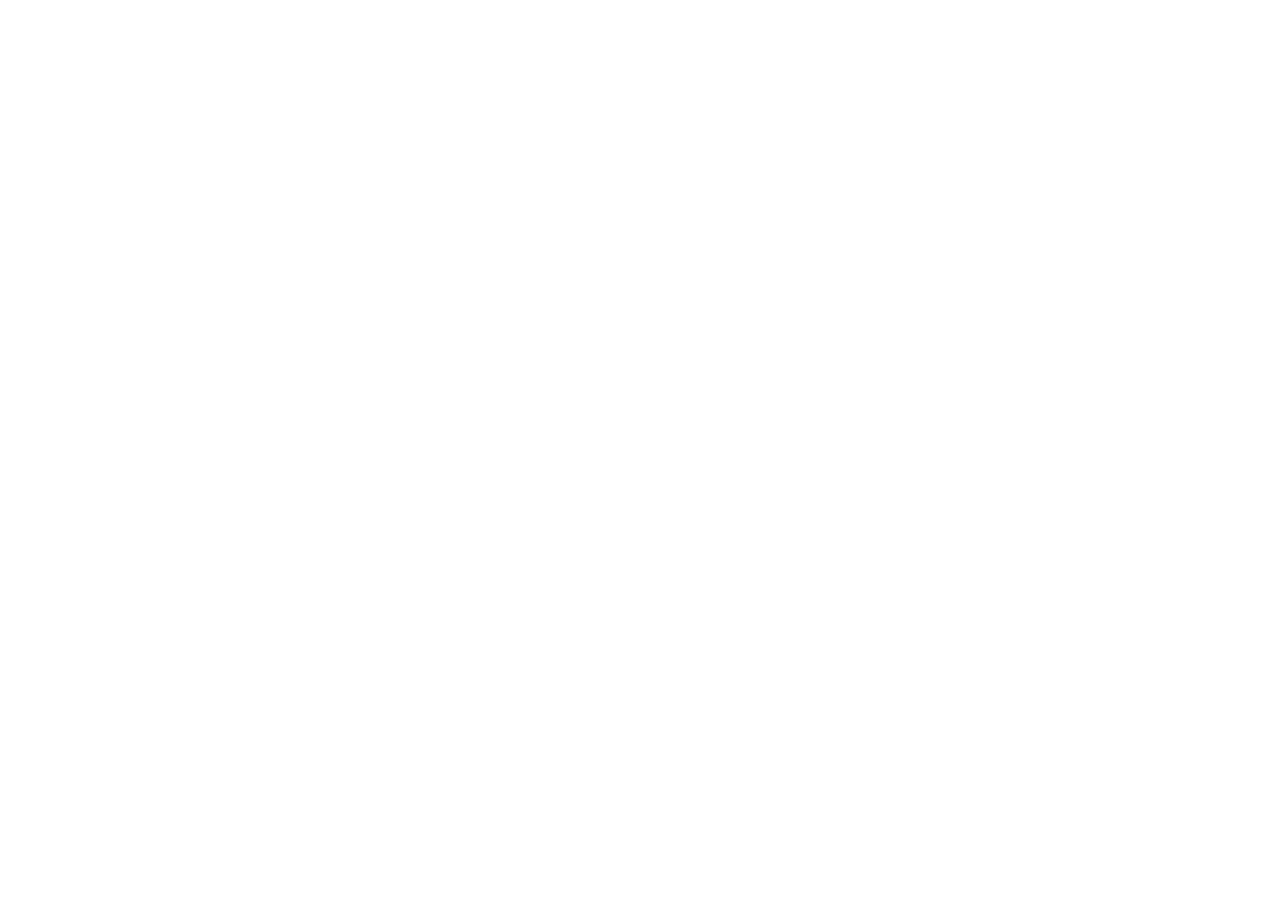
==== index.html @ 75377de4 "creating new structure relates #3" ====
<!DOCTYPE html>
<html lang="en">
<head>
    <meta charset="UTF-8">
    <meta http-equiv="X-UA-Compatible" content="IE=edge">
    <meta name="viewport" content="width=device-width, initial-scale=1.0">
    
    <link rel="stylesheet" href="css/all.css"> 
    <link rel="stylesheet" href="css/LoginStyle.css">
    <title>Test</title>
</head>
<body>
  

    

</body>
</html>
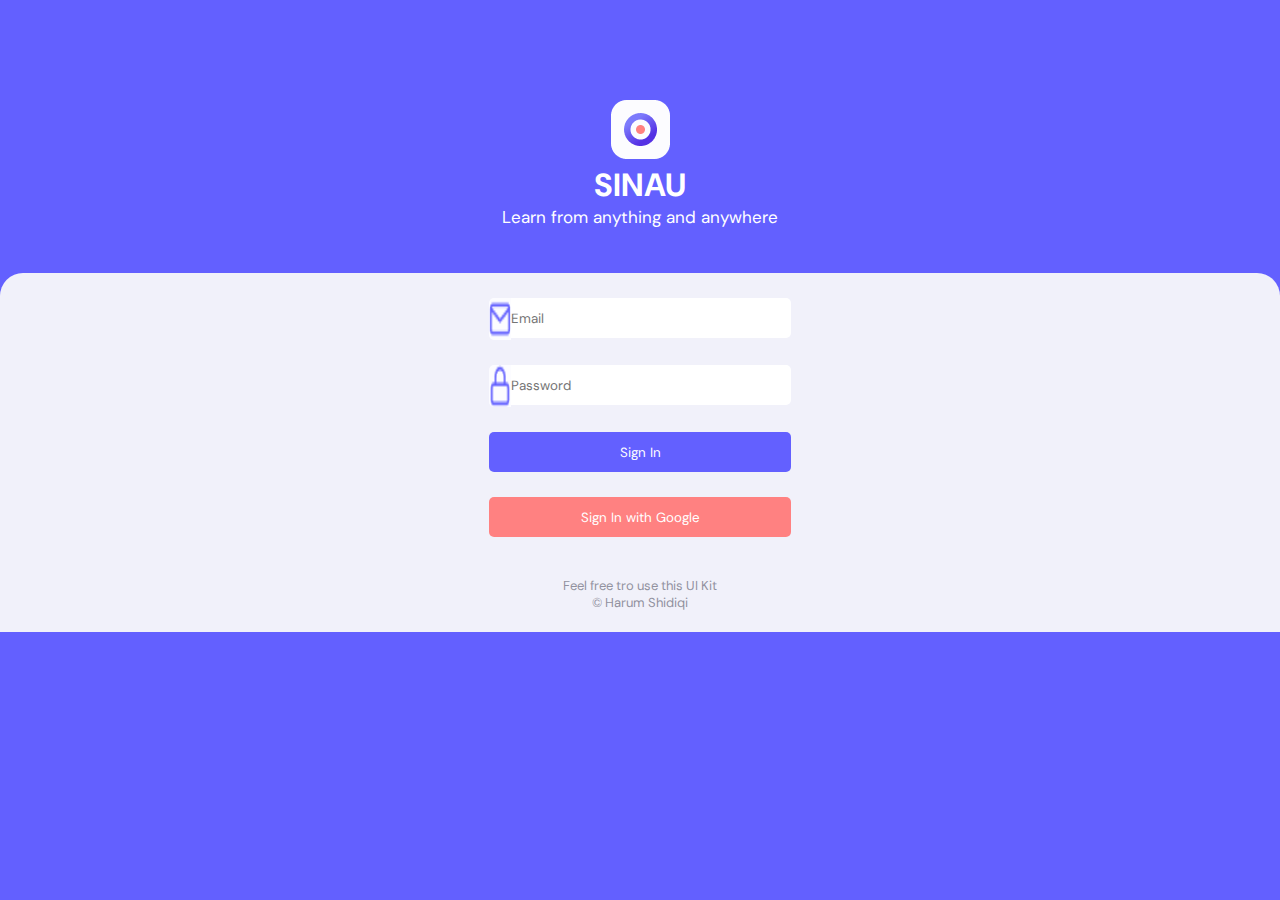
==== commit c696f207: "move index.html to the root" ====
--- a/index.html
+++ b/index.html
@@ -1,18 +1,50 @@
 <!DOCTYPE html>
 <html lang="en">
-<head>
-    <meta charset="UTF-8">
-    <meta http-equiv="X-UA-Compatible" content="IE=edge">
-    <meta name="viewport" content="width=device-width, initial-scale=1.0">
-    
-    <link rel="stylesheet" href="css/all.css"> 
-    <link rel="stylesheet" href="css/LoginStyle.css">
-    <title>Test</title>
-</head>
-<body>
-  
-
-    
-
-</body>
-</html>+  <head>
+    <meta charset="UTF-8" />
+    <meta http-equiv="X-UA-Compatible" content="IE=edge" />
+    <meta name="viewport" content="width=device-width, initial-scale=1.0" />
+    <title>Document</title>
+    <link rel="stylesheet" href="/css/style.css" />
+  </head>
+  <body class="body_login">
+    <header class="header_login">
+      <figure>
+        <img src="/img/Logo.png" alt="The logo of the page" class="page-logo" />
+      </figure>
+      <h1>SINAU</h1>
+      <p>Learn from anything and anywhere</p>
+    </header>
+    <section class="main-section">
+      <div class="email-part">
+        <img src="/img/email-icon.png" alt="Email icon" id="email-icon" />
+        <input type="email" name="email" id="email" placeholder="Email" />
+      </div>
+      <div class="password-part">
+        <img
+          src="/img/password-icon.png"
+          alt="Password icon"
+          id="password-icon"
+        />
+        <input
+          type="password"
+          name="password"
+          id="password"
+          placeholder="Password"
+        />
+      </div>
+      <div class="center-layout">
+        <button class="sign-in">Sign In</button>
+      </div>
+      <div class="center-layout">
+        <button class="sign-in-with-google">Sign In with Google</button>
+      </div>
+    </section>
+    <footer class="center-layout footer">
+      <p class="footer-text">
+        Feel free tro use this UI Kit<br />
+        © Harum Shidiqi
+      </p>
+    </footer>
+  </body>
+</html>
--- a/css/style.css
+++ b/css/style.css
@@ -0,0 +1,306 @@
+@import url("https://fonts.googleapis.com/css2?family=DM+Sans:wght@400;500;700&display=swap");
+
+@media(min-width:280px) {
+  * {
+    font-family: 'Inter', sans-serif;
+    padding: 0px;
+    margin: 0;
+  }
+
+  .dashboard-body {
+    background-color: #5F67F3;
+    height: 675px;
+
+  }
+
+  /*style for header of the page*/
+
+  .title {
+    font-size: 10px;
+    display: flex;
+    flex-direction: row;
+    align-items: center;
+
+    color: white;
+    height: 140px;
+
+
+
+  }
+
+  /*style for image*/
+  .header-img {
+    float: left;
+    border-radius: 50%;
+    height: 60px;
+    width: 100px;
+    padding-right: 25px;
+    padding-left: 20px;
+    padding-top: 15px;
+
+
+  }
+
+
+  /*style for star syboml*/
+  .checked {
+    color: #FFC960;
+  }
+
+  /*style for card images*/
+  .card-img {
+    float: right;
+    padding: 20px 20px 0px 0px;
+    width: 65px;
+    background-color: #FCFCFF;
+
+  }
+
+  /*style for  recommendation card */
+  .recom-items {
+    padding: 10px;
+    border-top-right-radius: 30px;
+    border-top-left-radius: 30px;
+    background-color: #F1F1FA;
+    font-size: 10px;
+    border: solid 1px #F1F1FA;
+    height: 770px;
+    width: 100%;
+    margin-top: 1%;
+  }
+
+  /*style for recommendation boxes*/
+  .card-container {
+    padding: 5px;
+    margin-top: 15px;
+    margin-bottom: 15px;
+    border: solid white;
+    border-radius: 15px;
+    background-color: white;
+    height: 100px;
+    width: 350px;
+   
+  }
+}
+
+.body_login {
+  background-color: #6360ff;
+  justify-content: center;
+  padding: 0px;
+  margin: 0px;
+  height: 138.4mm;
+}
+
+.header_login {
+  text-align: center;
+  margin-top: 100px;
+  color: white;
+}
+
+p {
+  font-size: 17px;
+}
+
+/* Style of the section*/
+.main-section {
+  background-color: #f1f1fa;
+  width: 100%;
+  height: 300px;
+  align-items: center;
+  margin-top: 45px;
+  border-bottom-left-radius: 0px;
+  border-bottom-right-radius: 0px;
+  border-top-left-radius: 23px;
+  border-top-right-radius: 9px;
+  height: 54%;
+}
+
+@import url("https://fonts.googleapis.com/css2?family=DM+Sans:wght@400;500;700&display=swap");
+
+
+:root {
+  --primary: #6360ff;
+  --secondary: #ff8181;
+  --white: #ffffff;
+  --black: #161719;
+  --gray: #f1f1fa;
+}
+
+* {
+  margin: 0px;
+  padding: 0px;
+  box-sizing: border-box;
+  font-family: "DM Sans", sans-serif;
+}
+
+.header {
+  background-color: var(--primary);
+  padding: 40px 27px;
+  display: flex;
+}
+
+.header_title {
+  color: var(--white);
+  margin-left: 20px;
+}
+
+.content {
+  margin-top: 15px;
+
+}
+
+.content_title {
+  padding: 18px 50px;
+  font-weight: 400;
+}
+
+.section {
+  padding: 15px 25px;
+}
+
+.section_details,
+.item_details {
+  color: #91919F;
+  margin: 4px;
+  font-size: 10px;
+
+}
+
+.divider {
+  background-color: #91919F;
+  width: 100%;
+  height: 1px;
+  opacity: 50%;
+}
+
+.item {
+  padding: 15px 25px;
+  display: flex;
+  justify-content: space-between;
+}
+
+.item_title {
+  font-weight: 400;
+}
+
+@media (min-width:280px) {
+
+  .body_login {
+    background-color: #6360ff;
+    justify-content: center;
+    padding: 0px;
+    margin: 0px;
+    height: 138.4mm;
+  }
+
+  .header_login {
+    text-align: center;
+    margin-top: 100px;
+    color: white;
+  }
+
+  p {
+    font-size: 17px;
+  }
+
+  /* Style of the section*/
+  .main-section {
+    background-color: #f1f1fa;
+    width: 100%;
+    height: 300px;
+    align-items: center;
+    margin-top: 45px;
+    border-bottom-left-radius: 0px;
+    border-bottom-right-radius: 0px;
+    border-top-left-radius: 23px;
+    border-top-right-radius: 23px;
+    height: 54%;
+  }
+
+  /*Style div of the email input*/
+  .email-part {
+    margin-bottom: 25px;
+    display: flex;
+    justify-content: center;
+  }
+
+  #email-icon {
+    margin-top: 25px;
+    width: 22px;
+    height: 42px;
+    background-color: #fcfcff;
+    border-top-left-radius: 5px;
+    border-bottom-left-radius: 5px;
+  }
+
+  #email {
+    margin-top: 25px;
+    height: 40px;
+    width: 280px;
+    border: none;
+    border-top-right-radius: 5px;
+    border-bottom-right-radius: 5px;
+  }
+
+  /*Style div of the password input*/
+  .password-part {
+    display: flex;
+    justify-content: center;
+  }
+
+  #password-icon {
+    width: 22px;
+    height: 42px;
+    background-color: #fcfcff;
+    border-top-left-radius: 5px;
+    border-bottom-left-radius: 5px;
+  }
+
+  #password {
+    height: 40px;
+    width: 280px;
+    border: none;
+    border-top-right-radius: 5px;
+    border-bottom-right-radius: 5px;
+  }
+
+  .center-layout {
+    display: flex;
+    justify-content: center;
+    align-items: center;
+  }
+
+  .sign-in {
+    height: 40px;
+    width: 302px;
+    border: none;
+    border-radius: 5px;
+    background-color: #6360ff;
+    color: white;
+    margin-top: 25px;
+    margin-bottom: 25px;
+  }
+
+  .sign-in-with-google {
+    height: 40px;
+    width: 302px;
+    border: none;
+    border-radius: 5px;
+    background-color: #ff8181;
+    color: white;
+    margin-bottom: 25px;
+  }
+
+  .footer {
+    text-align: center;
+    width: 100%;
+    background-color: #f1f1fa;
+    margin-top: 0px;
+    height: 77px;
+  }
+
+  .footer-text {
+    font-size: 13px;
+    color: #91919f;
+  }
+}